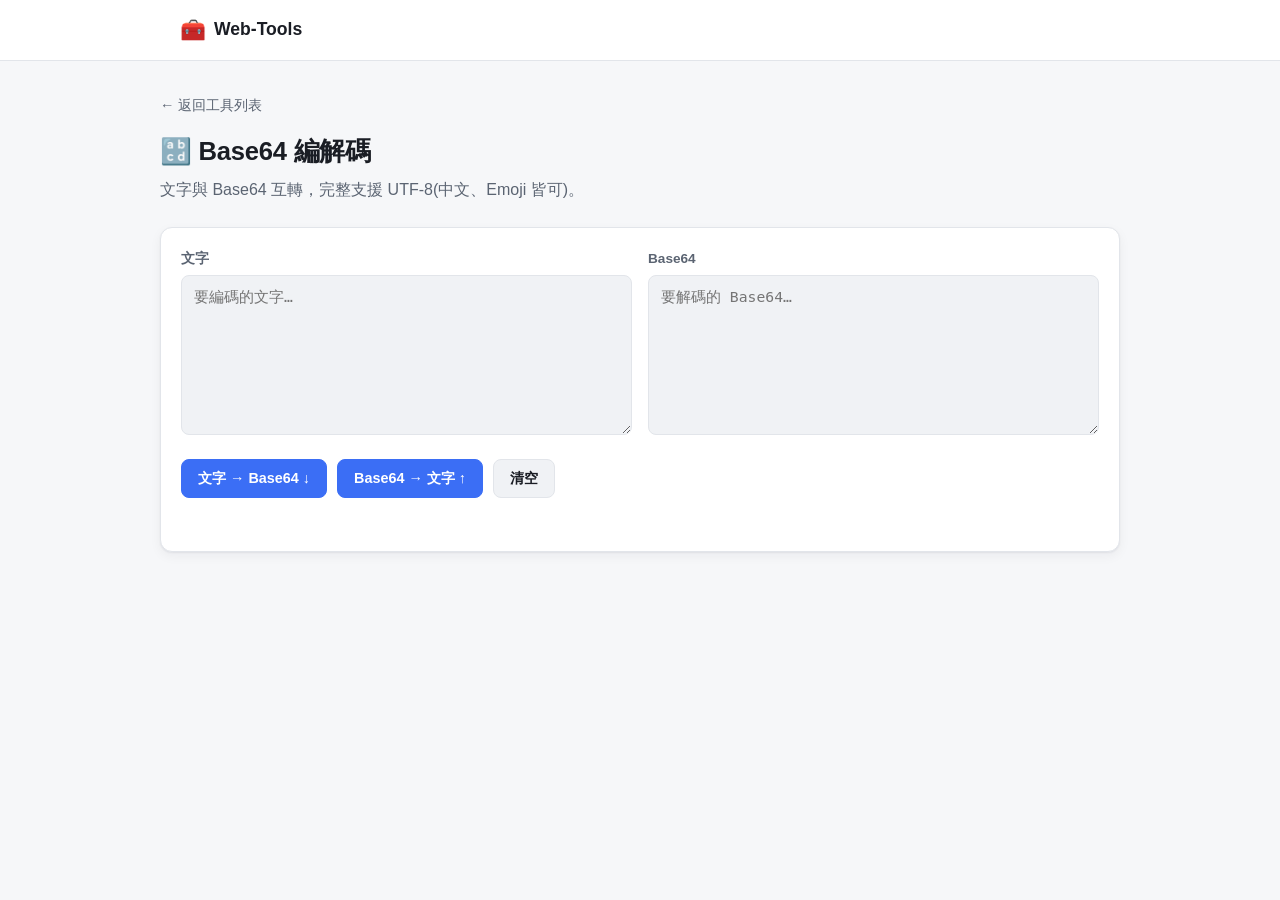
==== tools/base64/index.html @ 816ee09a "建立工具集站台骨架與四個工具 - 純前端(HTML/CSS/JS,無建置流程),首頁依分類列出工具卡片並支援即時搜尋 - 工具註冊表 assets/js/tools.js 為新增工具的唯一入口 - 共" ====
<!DOCTYPE html>
<html lang="zh-Hant">
  <head>
    <meta charset="UTF-8" />
    <meta name="viewport" content="width=device-width, initial-scale=1.0" />
    <title>Base64 編解碼 · Web-Tools</title>
    <link rel="stylesheet" href="../../assets/css/style.css" />
    <link
      rel="icon"
      href="data:image/svg+xml,<svg xmlns='http://www.w3.org/2000/svg' viewBox='0 0 100 100'><text y='.9em' font-size='90'>🔡</text></svg>"
    />
  </head>
  <body>
    <header class="site-header">
      <div class="container">
        <a class="brand" href="../../"><span class="logo">🧰</span> Web-Tools</a>
      </div>
    </header>

    <main class="container tool-page">
      <a class="back" href="../../">← 返回工具列表</a>
      <h1>🔡 Base64 編解碼</h1>
      <p class="subtitle">文字與 Base64 互轉，完整支援 UTF-8(中文、Emoji 皆可)。</p>

      <div class="panel">
        <div class="two-col">
          <div>
            <label class="field-label" for="text">文字</label>
            <textarea id="text" placeholder="要編碼的文字…" spellcheck="false"></textarea>
          </div>
          <div>
            <label class="field-label" for="b64">Base64</label>
            <textarea id="b64" placeholder="要解碼的 Base64…" spellcheck="false"></textarea>
          </div>
        </div>

        <div class="toolbar">
          <button class="btn primary" id="encode">文字 → Base64 ↓</button>
          <button class="btn primary" id="decode">Base64 → 文字 ↑</button>
          <button class="btn" id="clear">清空</button>
        </div>

        <div class="status" id="status"></div>
      </div>
    </main>

    <script>
      (function () {
      var $ = function (id) {
        return document.getElementById(id);
      };
      var text = $("text"),
        b64 = $("b64"),
        status = $("status");

      function setStatus(msg, kind) {
        status.textContent = msg || "";
        status.className = "status" + (kind ? " " + kind : "");
      }

      // UTF-8 safe encode/decode
      function encode(str) {
        return btoa(
          encodeURIComponent(str).replace(/%([0-9A-F]{2})/g, function (_, p1) {
            return String.fromCharCode(parseInt(p1, 16));
          })
        );
      }
      function decode(str) {
        return decodeURIComponent(
          Array.prototype.map
            .call(atob(str), function (c) {
              return "%" + ("00" + c.charCodeAt(0).toString(16)).slice(-2);
            })
            .join("")
        );
      }

      $("encode").addEventListener("click", function () {
        if (!text.value) {
          setStatus("請先輸入文字");
          return;
        }
        try {
          b64.value = encode(text.value);
          setStatus("✓ 已編碼", "ok");
        } catch (e) {
          setStatus("✗ 編碼失敗:" + e.message, "error");
        }
      });

      $("decode").addEventListener("click", function () {
        if (!b64.value.trim()) {
          setStatus("請先輸入 Base64");
          return;
        }
        try {
          text.value = decode(b64.value.trim());
          setStatus("✓ 已解碼", "ok");
        } catch (e) {
          setStatus("✗ 無效的 Base64", "error");
        }
      });

      $("clear").addEventListener("click", function () {
        text.value = "";
        b64.value = "";
        setStatus("");
        text.focus();
      });
      })();
    </script>
  </body>
</html>
---- assets/css/style.css ----
/* Web-Tools — shared styles */

:root {
  --bg: #f6f7f9;
  --surface: #ffffff;
  --surface-2: #f0f2f5;
  --border: #e2e5ea;
  --text: #1a1d24;
  --text-muted: #5b6472;
  --accent: #3b6ef5;
  --accent-hover: #2f5ad9;
  --shadow: 0 1px 2px rgba(16, 24, 40, 0.06), 0 4px 12px rgba(16, 24, 40, 0.05);
  --radius: 12px;
  --radius-sm: 8px;
  --mono: ui-monospace, SFMono-Regular, "SF Mono", Menlo, Consolas, monospace;
  --sans: -apple-system, BlinkMacSystemFont, "Segoe UI", Roboto, "Helvetica Neue",
    "PingFang TC", "Microsoft JhengHei", sans-serif;
}

@media (prefers-color-scheme: dark) {
  :root {
    --bg: #0f1115;
    --surface: #181b21;
    --surface-2: #21252d;
    --border: #2b303a;
    --text: #e6e9ef;
    --text-muted: #9aa4b2;
    --accent: #5b86f7;
    --accent-hover: #7098f9;
    --shadow: 0 1px 2px rgba(0, 0, 0, 0.3), 0 4px 12px rgba(0, 0, 0, 0.25);
  }
}

* {
  box-sizing: border-box;
}

html {
  -webkit-text-size-adjust: 100%;
}

body {
  margin: 0;
  font-family: var(--sans);
  background: var(--bg);
  color: var(--text);
  line-height: 1.55;
  -webkit-font-smoothing: antialiased;
}

a {
  color: var(--accent);
  text-decoration: none;
}
a:hover {
  color: var(--accent-hover);
}

.container {
  max-width: 960px;
  margin: 0 auto;
  padding: 0 20px;
}

/* Header */
.site-header {
  border-bottom: 1px solid var(--border);
  background: var(--surface);
  position: sticky;
  top: 0;
  z-index: 10;
  backdrop-filter: saturate(180%) blur(8px);
}
.site-header .container {
  display: flex;
  align-items: center;
  gap: 12px;
  height: 60px;
}
.site-header .brand {
  font-weight: 700;
  font-size: 1.1rem;
  color: var(--text);
  display: flex;
  align-items: center;
  gap: 8px;
}
.site-header .brand .logo {
  font-size: 1.3rem;
}
.site-header nav {
  margin-left: auto;
  display: flex;
  gap: 18px;
  font-size: 0.92rem;
}

/* Hero */
.hero {
  padding: 48px 0 24px;
  text-align: center;
}
.hero h1 {
  font-size: 2rem;
  margin: 0 0 8px;
  letter-spacing: -0.02em;
}
.hero p {
  color: var(--text-muted);
  margin: 0;
  font-size: 1.05rem;
}

/* Search */
.search-wrap {
  max-width: 520px;
  margin: 24px auto 0;
  position: relative;
}
.search-wrap input {
  width: 100%;
  padding: 12px 16px;
  font-size: 1rem;
  border: 1px solid var(--border);
  border-radius: var(--radius);
  background: var(--surface);
  color: var(--text);
  outline: none;
  transition: border-color 0.15s, box-shadow 0.15s;
}
.search-wrap input:focus {
  border-color: var(--accent);
  box-shadow: 0 0 0 3px rgba(59, 110, 245, 0.15);
}

/* Category */
.category {
  margin: 40px 0 0;
}
.category h2 {
  font-size: 0.85rem;
  text-transform: uppercase;
  letter-spacing: 0.06em;
  color: var(--text-muted);
  margin: 0 0 14px;
}

/* Tool grid */
.tool-grid {
  display: grid;
  grid-template-columns: repeat(auto-fill, minmax(220px, 1fr));
  gap: 16px;
}
.tool-card {
  display: block;
  background: var(--surface);
  border: 1px solid var(--border);
  border-radius: var(--radius);
  padding: 18px;
  box-shadow: var(--shadow);
  transition: transform 0.12s ease, border-color 0.12s ease;
}
.tool-card:hover {
  transform: translateY(-2px);
  border-color: var(--accent);
}
.tool-card .icon {
  font-size: 1.6rem;
  margin-bottom: 8px;
}
.tool-card h3 {
  margin: 0 0 4px;
  font-size: 1.02rem;
  color: var(--text);
}
.tool-card p {
  margin: 0;
  font-size: 0.88rem;
  color: var(--text-muted);
}
.empty-state {
  color: var(--text-muted);
  text-align: center;
  padding: 40px 0;
}

/* Footer */
.site-footer {
  margin-top: 64px;
  padding: 28px 0;
  border-top: 1px solid var(--border);
  color: var(--text-muted);
  font-size: 0.88rem;
  text-align: center;
}

/* ---------- Tool page layout ---------- */
.tool-page {
  padding: 32px 0 0;
}
.tool-page .back {
  font-size: 0.9rem;
  color: var(--text-muted);
  display: inline-flex;
  align-items: center;
  gap: 6px;
  margin-bottom: 16px;
}
.tool-page h1 {
  font-size: 1.6rem;
  margin: 0 0 6px;
  letter-spacing: -0.01em;
}
.tool-page .subtitle {
  color: var(--text-muted);
  margin: 0 0 24px;
}

.panel {
  background: var(--surface);
  border: 1px solid var(--border);
  border-radius: var(--radius);
  padding: 20px;
  box-shadow: var(--shadow);
}

label.field-label {
  display: block;
  font-size: 0.85rem;
  font-weight: 600;
  color: var(--text-muted);
  margin: 0 0 6px;
}

textarea,
input.text-input,
select {
  width: 100%;
  font-family: var(--mono);
  font-size: 0.92rem;
  padding: 12px;
  border: 1px solid var(--border);
  border-radius: var(--radius-sm);
  background: var(--surface-2);
  color: var(--text);
  outline: none;
  resize: vertical;
}
textarea:focus,
input.text-input:focus,
select:focus {
  border-color: var(--accent);
}
textarea {
  min-height: 160px;
}

.toolbar {
  display: flex;
  flex-wrap: wrap;
  gap: 10px;
  align-items: center;
  margin: 16px 0;
}

button.btn {
  font-family: var(--sans);
  font-size: 0.9rem;
  font-weight: 600;
  padding: 9px 16px;
  border-radius: var(--radius-sm);
  border: 1px solid var(--border);
  background: var(--surface-2);
  color: var(--text);
  cursor: pointer;
  transition: background 0.12s, border-color 0.12s;
}
button.btn:hover {
  border-color: var(--accent);
}
button.btn.primary {
  background: var(--accent);
  border-color: var(--accent);
  color: #fff;
}
button.btn.primary:hover {
  background: var(--accent-hover);
}

.status {
  font-size: 0.88rem;
  min-height: 1.2em;
}
.status.error {
  color: #e5484d;
}
.status.ok {
  color: #30a46c;
}

.two-col {
  display: grid;
  grid-template-columns: 1fr 1fr;
  gap: 16px;
}
@media (max-width: 640px) {
  .two-col {
    grid-template-columns: 1fr;
  }
}
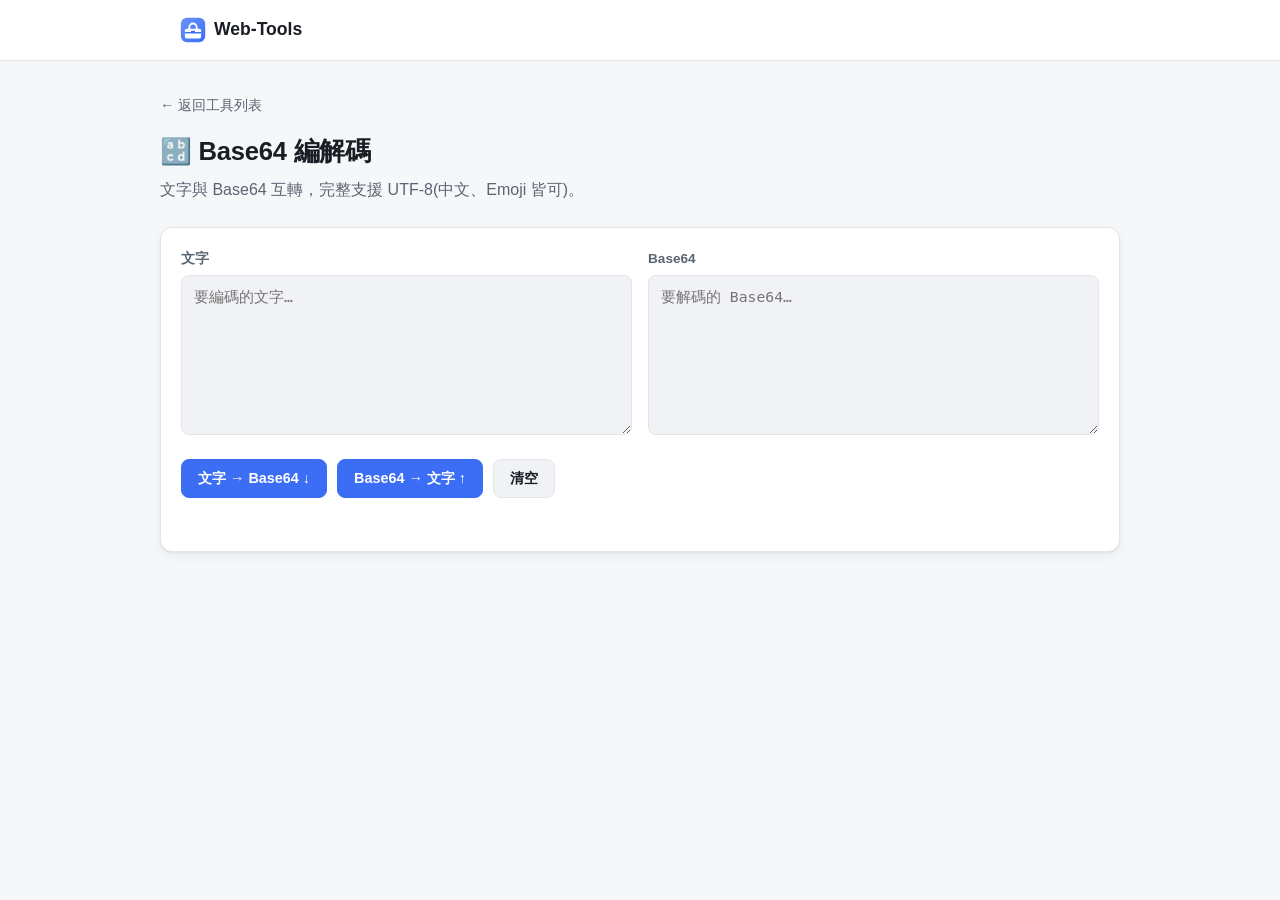
==== commit 8e3bf0b3: "新增自訂品牌圖示(favicon / apple-touch-icon) - 設計工具箱主題的 SVG 品牌標誌 assets/favicon.svg,16px 也清楚可辨 - 產生 favicon-" ====
--- a/tools/base64/index.html
+++ b/tools/base64/index.html
@@ -5,15 +5,14 @@
     <meta name="viewport" content="width=device-width, initial-scale=1.0" />
     <title>Base64 編解碼 · Web-Tools</title>
     <link rel="stylesheet" href="../../assets/css/style.css" />
-    <link
-      rel="icon"
-      href="data:image/svg+xml,<svg xmlns='http://www.w3.org/2000/svg' viewBox='0 0 100 100'><text y='.9em' font-size='90'>🔡</text></svg>"
-    />
+    <link rel="icon" type="image/svg+xml" href="../../assets/favicon.svg" />
+    <link rel="icon" type="image/png" sizes="32x32" href="../../assets/favicon-32.png" />
+    <link rel="apple-touch-icon" href="../../assets/apple-touch-icon.png" />
   </head>
   <body>
     <header class="site-header">
       <div class="container">
-        <a class="brand" href="../../"><span class="logo">🧰</span> Web-Tools</a>
+        <a class="brand" href="../../"><img class="logo" src="../../assets/favicon.svg" alt="" width="26" height="26" /> Web-Tools</a>
       </div>
     </header>
 
--- a/assets/css/style.css
+++ b/assets/css/style.css
@@ -86,7 +86,10 @@
   gap: 8px;
 }
 .site-header .brand .logo {
-  font-size: 1.3rem;
+  width: 26px;
+  height: 26px;
+  border-radius: 6px;
+  display: block;
 }
 .site-header nav {
   margin-left: auto;
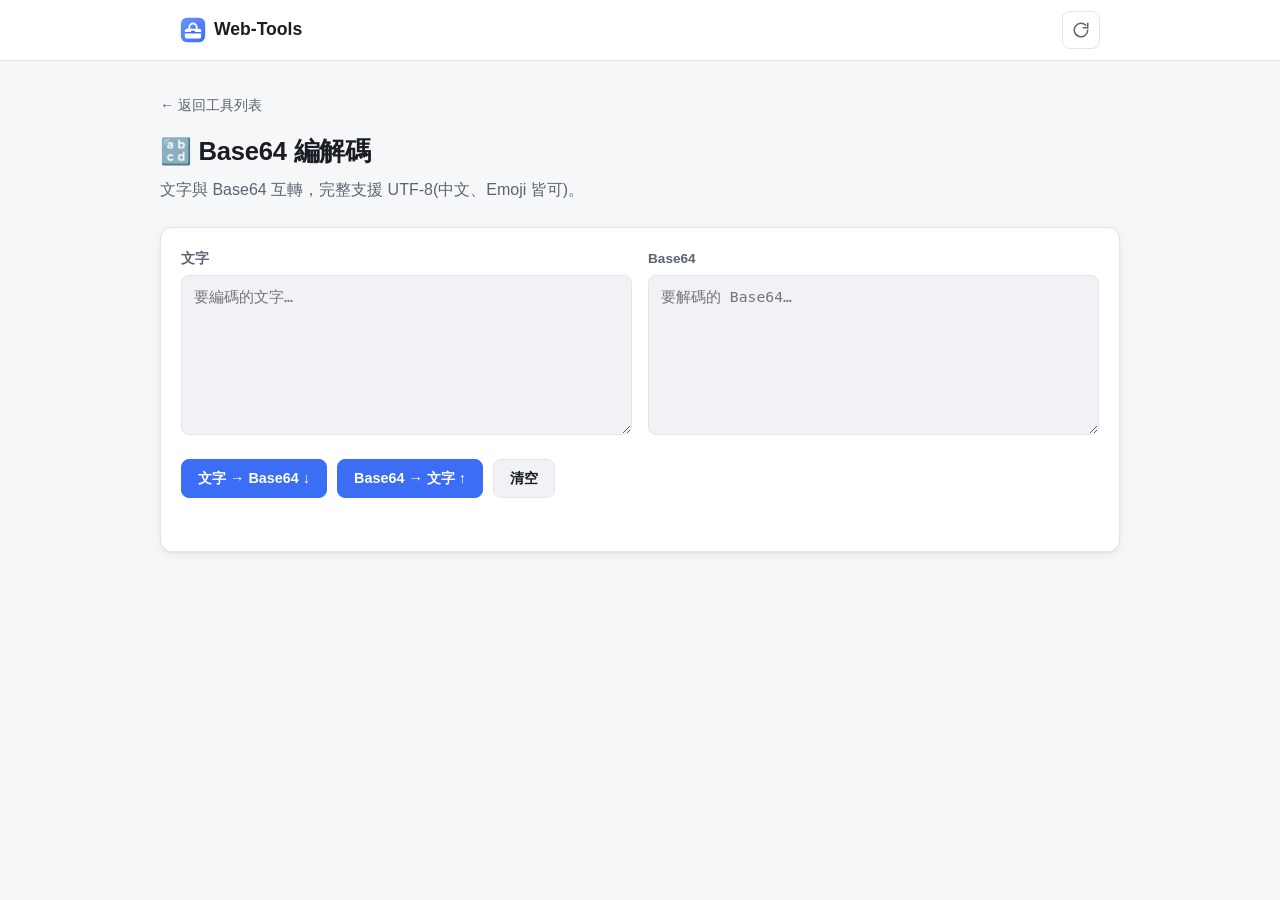
==== commit 51df4005: "倒數提示音:新增「試聽語音」;一併帶入全站重新整理按鈕與 header 調整 - countdown-cue:新增「🔊 試聽語音」按鈕,以 Web Audio 即時播放   「(第一個時間點的區段)…" ====
--- a/tools/base64/index.html
+++ b/tools/base64/index.html
@@ -13,6 +13,14 @@
     <header class="site-header">
       <div class="container">
         <a class="brand" href="../../"><img class="logo" src="../../assets/favicon.svg" alt="" width="26" height="26" /> Web-Tools</a>
+        <div class="header-actions">
+          <button type="button" class="reload-btn" onclick="this.classList.add('spinning');location.reload()" aria-label="重新整理" title="重新整理">
+            <svg viewBox="0 0 24 24" fill="none" stroke="currentColor" stroke-width="2" stroke-linecap="round" stroke-linejoin="round" aria-hidden="true">
+              <path d="M21 12a9 9 0 1 1-2.64-6.36" />
+              <polyline points="21 3 21 9 15 9" />
+            </svg>
+          </button>
+        </div>
       </div>
     </header>
 
--- a/assets/css/style.css
+++ b/assets/css/style.css
@@ -92,10 +92,50 @@
   display: block;
 }
 .site-header nav {
-  margin-left: auto;
   display: flex;
   gap: 18px;
   font-size: 0.92rem;
+}
+.site-header .header-actions {
+  margin-left: auto;
+  display: flex;
+  align-items: center;
+  gap: 16px;
+}
+.reload-btn {
+  display: inline-flex;
+  align-items: center;
+  justify-content: center;
+  width: 38px;
+  height: 38px;
+  padding: 0;
+  border: 1px solid var(--border);
+  border-radius: var(--radius-sm);
+  background: var(--surface);
+  color: var(--text-muted);
+  cursor: pointer;
+  transition: background 0.15s, color 0.15s, border-color 0.15s;
+  -webkit-tap-highlight-color: transparent;
+}
+.reload-btn:hover {
+  background: var(--surface-2);
+  color: var(--text);
+}
+.reload-btn:active {
+  background: var(--surface-2);
+}
+.reload-btn svg {
+  width: 18px;
+  height: 18px;
+  display: block;
+}
+.reload-btn.spinning svg {
+  animation: reload-spin 0.6s linear infinite;
+}
+@keyframes reload-spin {
+  to {
+    transform: rotate(360deg);
+  }
 }
 
 /* Hero */
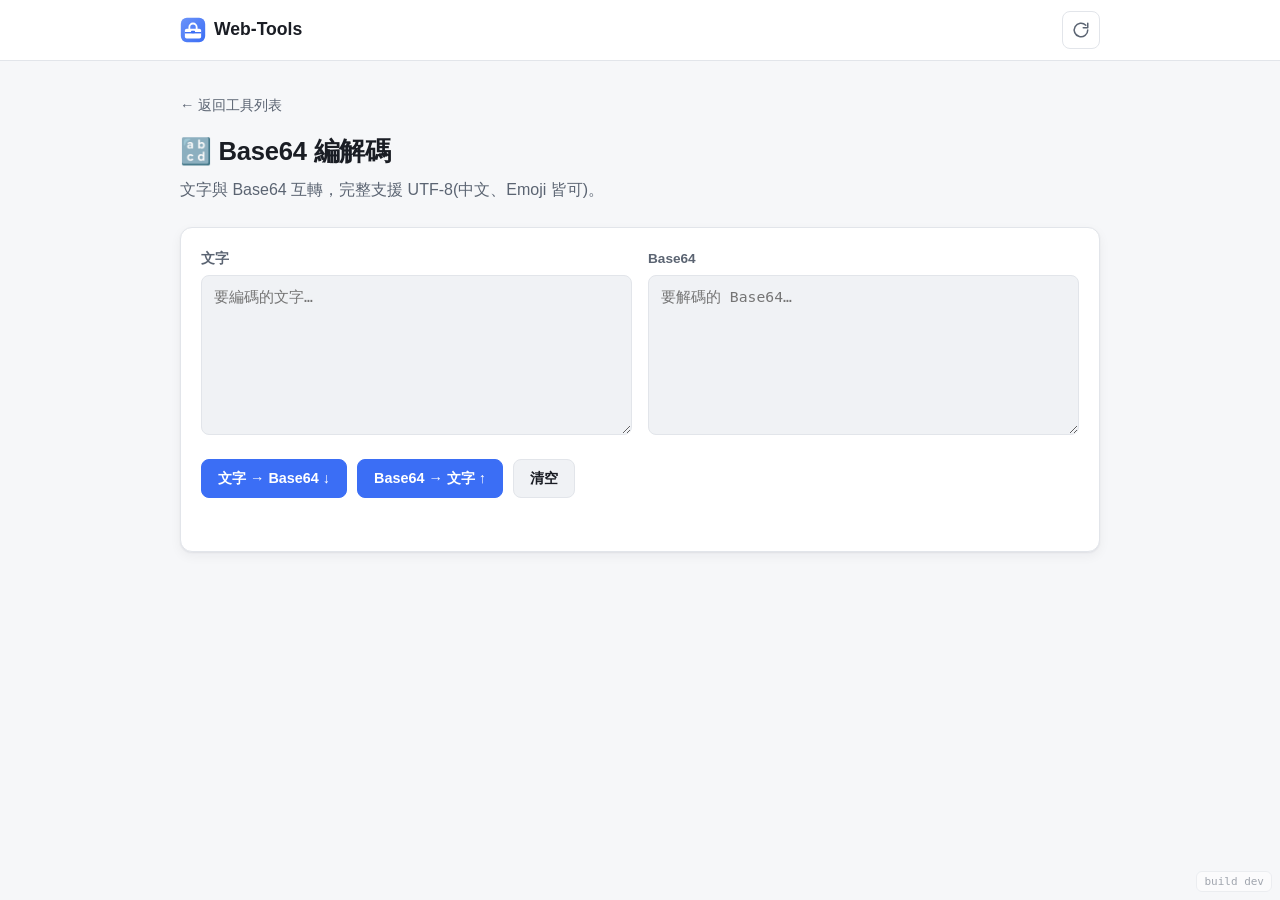
==== commit 3bf1d04c: "新增部署版本標記:Actions 部署時把 commit hash 寫進頁尾 - Pages 來源改為 GitHub Actions,新增 .github/workflows/deploy-pages" ====
--- a/tools/base64/index.html
+++ b/tools/base64/index.html
@@ -117,5 +117,6 @@
       });
       })();
     </script>
+    <script defer src="../../assets/js/version.js"></script>
   </body>
 </html>
--- a/assets/css/style.css
+++ b/assets/css/style.css
@@ -239,7 +239,9 @@
 
 /* ---------- Tool page layout ---------- */
 .tool-page {
-  padding: 32px 0 0;
+  /* 只設上方間距;左右留白交給 .container(padding: 0 20px),
+     否則手機版內容會貼齊螢幕邊緣 */
+  padding-top: 32px;
 }
 .tool-page .back {
   font-size: 0.9rem;
